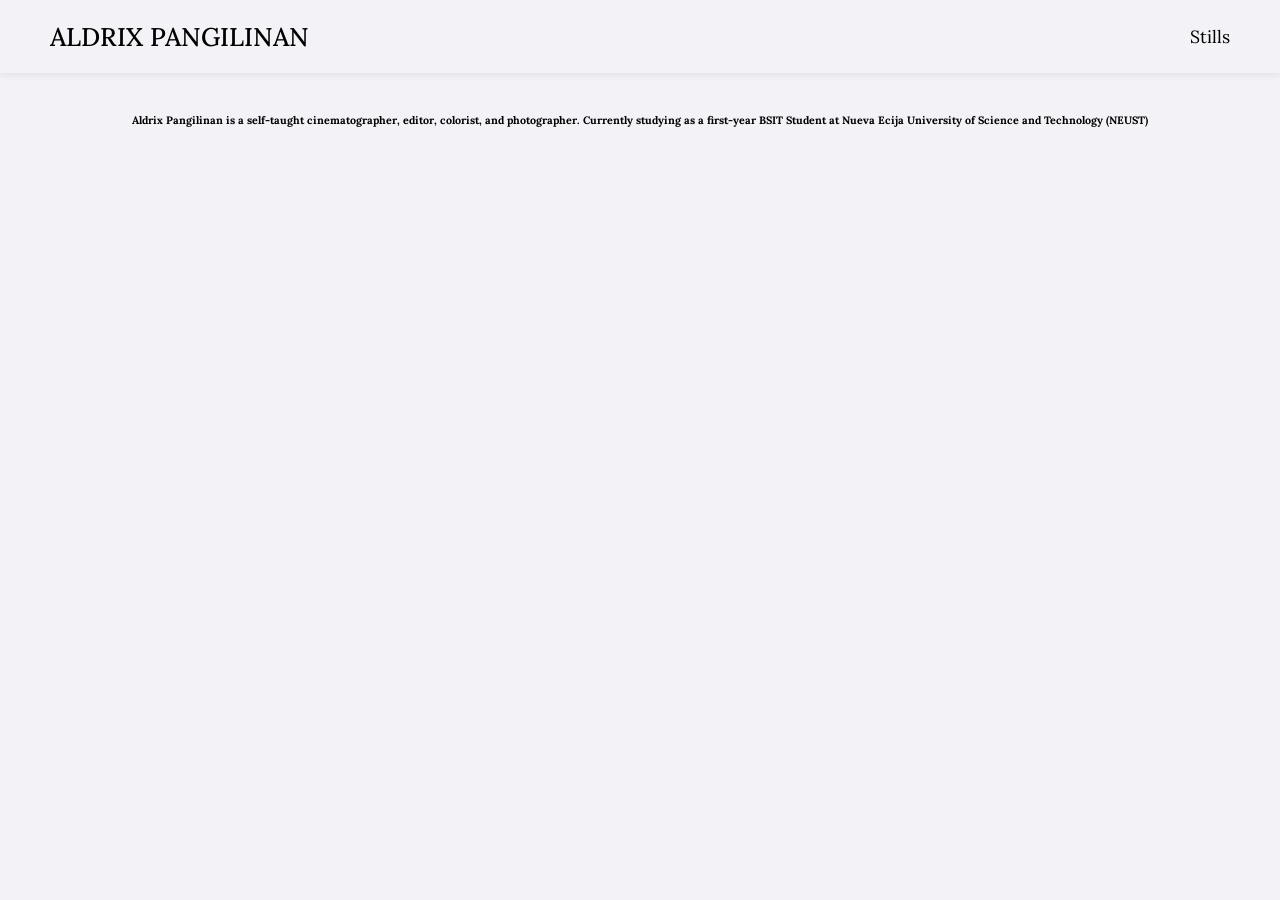
==== aboutme.html @ 43611206 "Add files via upload" ====
<!DOCTYPE html>
<html lang="en">
<head>
    <meta charset="UTF-8">
    <meta name="viewport" content="width=device-width, initial-scale=1.0">
    <title>Portfolio</title>
    <link rel="stylesheet" href="style.css">
</head>
<body>
    <header>
<div>
    <h1>
        <a href="index.html">ALDRIX PANGILINAN</a>
    </h1>
</div>
        <nav>
            <a href="stills.html">Stills</a>
        </nav>
    </header>
    <main>
        <section>
            <h6>Aldrix Pangilinan is a self-taught cinematographer, editor, colorist, and photographer. Currently studying as a first-year BSIT Student at Nueva Ecija University of Science and Technology (NEUST)</h6>
    </main>
</body>
</html>
---- style.css ----
/* Google Font */
@import url('https://fonts.googleapis.com/css2?family=Lora:wght@400;500;600&display=swap');

* {
    margin: 0;
    padding: 0;
    box-sizing: border-box;
}

body {
    font-family: "Lora", serif;
    background-color: rgb(242, 242, 247);
    color: #000;
}

/* Header */

header {
    background-color: rgb(242, 242, 247);
    display: flex;
    justify-content: space-between;
    align-items: center;
    padding: 20px 50px;
    box-shadow: 0 2px 8px rgba(0, 0, 0, 0.08);
    position: sticky;
    top: 0;
    z-index: 100;
}

header h1 {
    font-size: 1.6rem;
    font-weight: 500;
}

nav a {
    text-decoration: none;
    color: black;
    font-size: 1.1rem;
    transition: opacity 0.2s ease;
    font-weight: 2800;
}

nav a:hover {
    opacity: 0.7;
}

/* Main */

main {
    display: flex;
    flex-direction: column;
    align-items: center;
    padding: 40px 50px;
}

/* Video */

video {
    width: 98%;
    height: 98%;
    object-fit: cover;
    display: block;
}

/* Button */

button {
    margin-top: 35px;
    padding: 12px 28px;
    border: 2px solid black;
    border-radius: 999px;
    background: transparent;
    color: black;
    font-family: "Lora", serif;
    font-size: 1rem;
    cursor: pointer;

    transition:
        background-color 0.2s ease,
        color 0.2s ease,
        transform 0.2s ease;
}

button:hover {
    background-color: rgba(0, 0, 0, 0.12);
    transform: scale(0.96);
}

button:active {
    transform: scale(0.93);
}
header h1 a {
    text-decoration: none;
    color: black;
}

header h1 a:hover {
    opacity: 0.7;
}
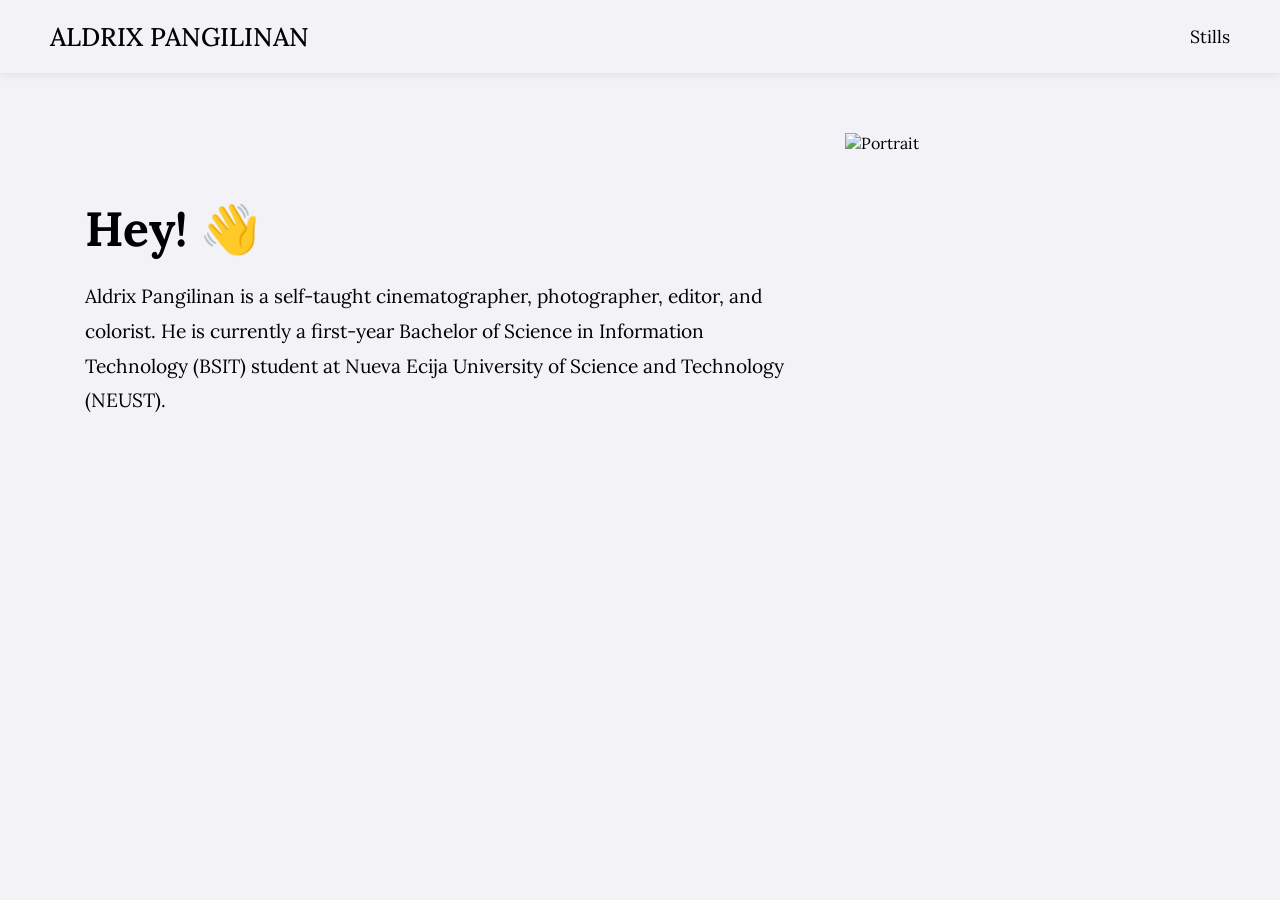
==== commit 6b5cfabe: "Add files via upload" ====
--- a/aboutme.html
+++ b/aboutme.html
@@ -4,9 +4,10 @@
     <meta charset="UTF-8">
     <meta name="viewport" content="width=device-width, initial-scale=1.0">
     <title>Portfolio</title>
-    <link rel="stylesheet" href="style.css">
+    <link rel="stylesheet" href="aboutmestyle.css">
 </head>
 <body>
+
     <header>
 <div>
     <h1>
@@ -18,8 +19,25 @@
         </nav>
     </header>
     <main>
-        <section>
-            <h6>Aldrix Pangilinan is a self-taught cinematographer, editor, colorist, and photographer. Currently studying as a first-year BSIT Student at Nueva Ecija University of Science and Technology (NEUST)</h6>
+<section class="about-section">
+
+    <div class="intro">
+        <h1>Hey! 👋</h1>
+
+        <p>
+            Aldrix Pangilinan is a self-taught cinematographer, photographer,
+            editor, and colorist. He is currently a first-year Bachelor of
+            Science in Information Technology (BSIT) student at Nueva Ecija
+            University of Science and Technology (NEUST).
+        </p>
+    </div>
+
+    <div class="profile-image">
+        <img src="https://www.wolflair.com/wp-content/uploads/2017/01/placeholder.jpg"
+             alt="Portrait">
+    </div>
+
+</section>
     </main>
 </body>
 </html>
--- a/aboutmestyle.css
+++ b/aboutmestyle.css
@@ -0,0 +1,142 @@
+/* Google Font */
+@import url('https://fonts.googleapis.com/css2?family=Lora:wght@400;500;600&display=swap');
+
+* {
+    margin: 0;
+    padding: 0;
+    box-sizing: border-box;
+}
+
+body {
+    font-family: "Lora", serif;
+    background-color: rgb(242, 242, 247);
+    color: #000;
+}
+
+/* Header */
+
+header {
+    background-color: rgb(242, 242, 247);
+    display: flex;
+    justify-content: space-between;
+    align-items: center;
+    padding: 20px 50px;
+    box-shadow: 0 2px 8px rgba(0, 0, 0, 0.08);
+    position: sticky;
+    top: 0;
+    z-index: 100;
+}
+
+header h1 {
+    font-size: 1.6rem;
+    font-weight: 500;
+}
+
+nav a {
+    text-decoration: none;
+    color: black;
+    font-size: 1.1rem;
+    transition: opacity 0.2s ease;
+    font-weight: 2800;
+}
+
+nav a:hover {
+    opacity: 0.7;
+}
+
+/* Main */
+
+main {
+    display: flex;
+    flex-direction: column;
+    align-items: center;
+    padding: 40px 50px;
+}
+
+/* Video */
+
+video {
+    width: 98%;
+    height: 98%;
+    object-fit: cover;
+    display: block;
+}
+
+/* Button */
+
+button {
+    margin-top: 35px;
+    padding: 12px 28px;
+    border: 2px solid black;
+    border-radius: 999px;
+    background: transparent;
+    color: black;
+    font-family: "Lora", serif;
+    font-size: 1rem;
+    cursor: pointer;
+
+    transition:
+        background-color 0.2s ease,
+        color 0.2s ease,
+        transform 0.2s ease;
+}
+
+button:hover {
+    background-color: rgba(0, 0, 0, 0.12);
+    transform: scale(0.96);
+}
+
+button:active {
+    transform: scale(0.93);
+}
+header h1 a {
+    text-decoration: none;
+    color: black;
+}
+
+header h1 a:hover {
+    opacity: 0.7;
+}
+/* Main layout */
+
+main {
+    padding: 60px 80px;
+}
+
+.about-section {
+    display: flex;
+    justify-content: space-between;
+    align-items: center;
+    gap: 60px;
+}
+
+/* Text */
+
+.intro {
+    flex: 1;
+}
+
+.intro h1 {
+    font-size: 3rem;
+    font-weight: 700; /* Bold */
+    margin-bottom: 20px;
+}
+
+.intro p {
+    font-size: 1.2rem;
+    line-height: 1.8;
+    max-width: 700px;
+}
+
+/* Image */
+
+.profile-image {
+    flex-shrink: 0;
+}
+
+.profile-image img {
+    width: 350px;
+    height: 350px;
+    object-fit: cover;
+    display: block;
+}
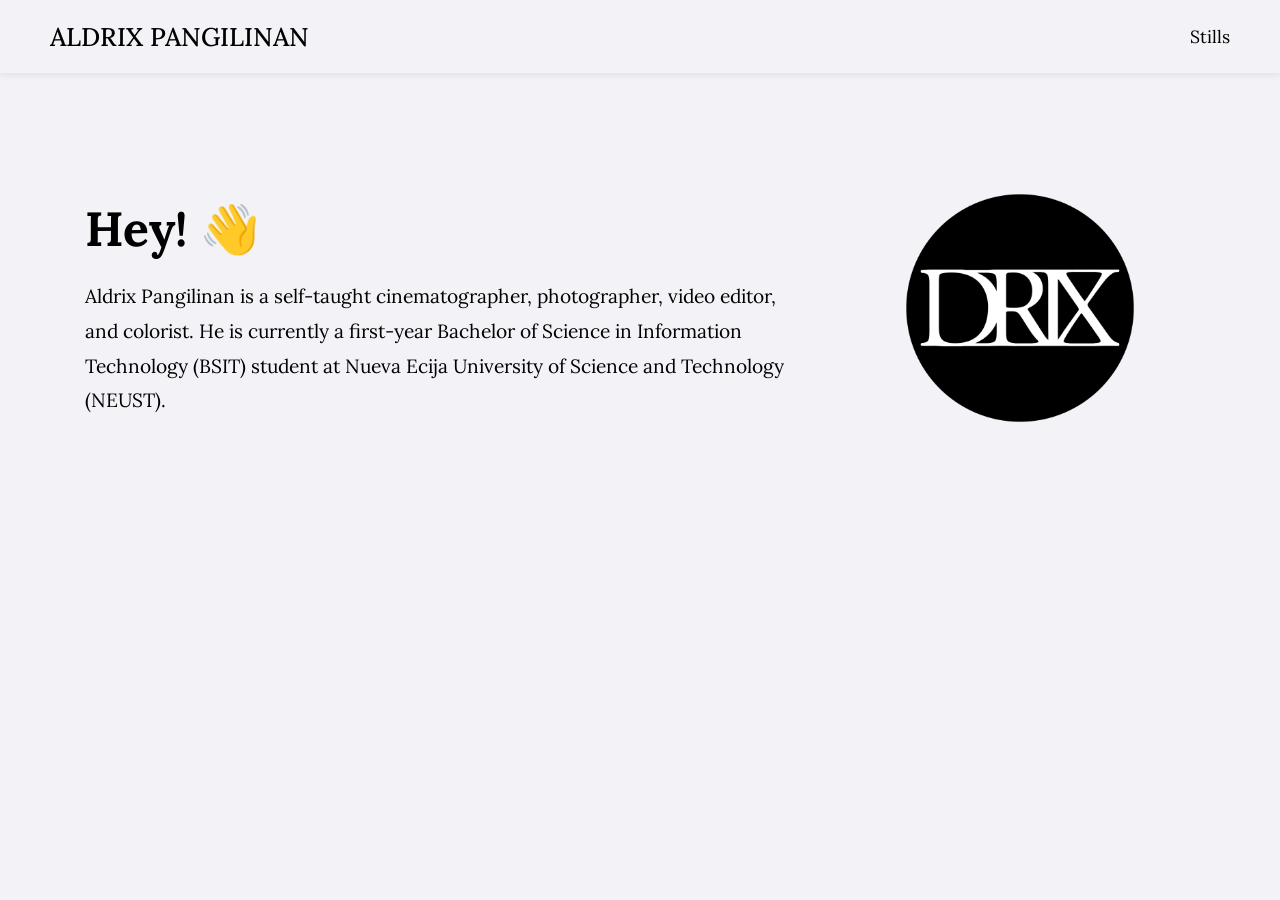
==== commit 33f8a948: "Add files via upload" ====
--- a/aboutme.html
+++ b/aboutme.html
@@ -26,14 +26,14 @@
 
         <p>
             Aldrix Pangilinan is a self-taught cinematographer, photographer,
-            editor, and colorist. He is currently a first-year Bachelor of
+            video editor, and colorist. He is currently a first-year Bachelor of
             Science in Information Technology (BSIT) student at Nueva Ecija
             University of Science and Technology (NEUST).
         </p>
     </div>
 
     <div class="profile-image">
-        <img src="https://www.wolflair.com/wp-content/uploads/2017/01/placeholder.jpg"
+        <img src="drixlogo.png"
              alt="Portrait">
     </div>
 
